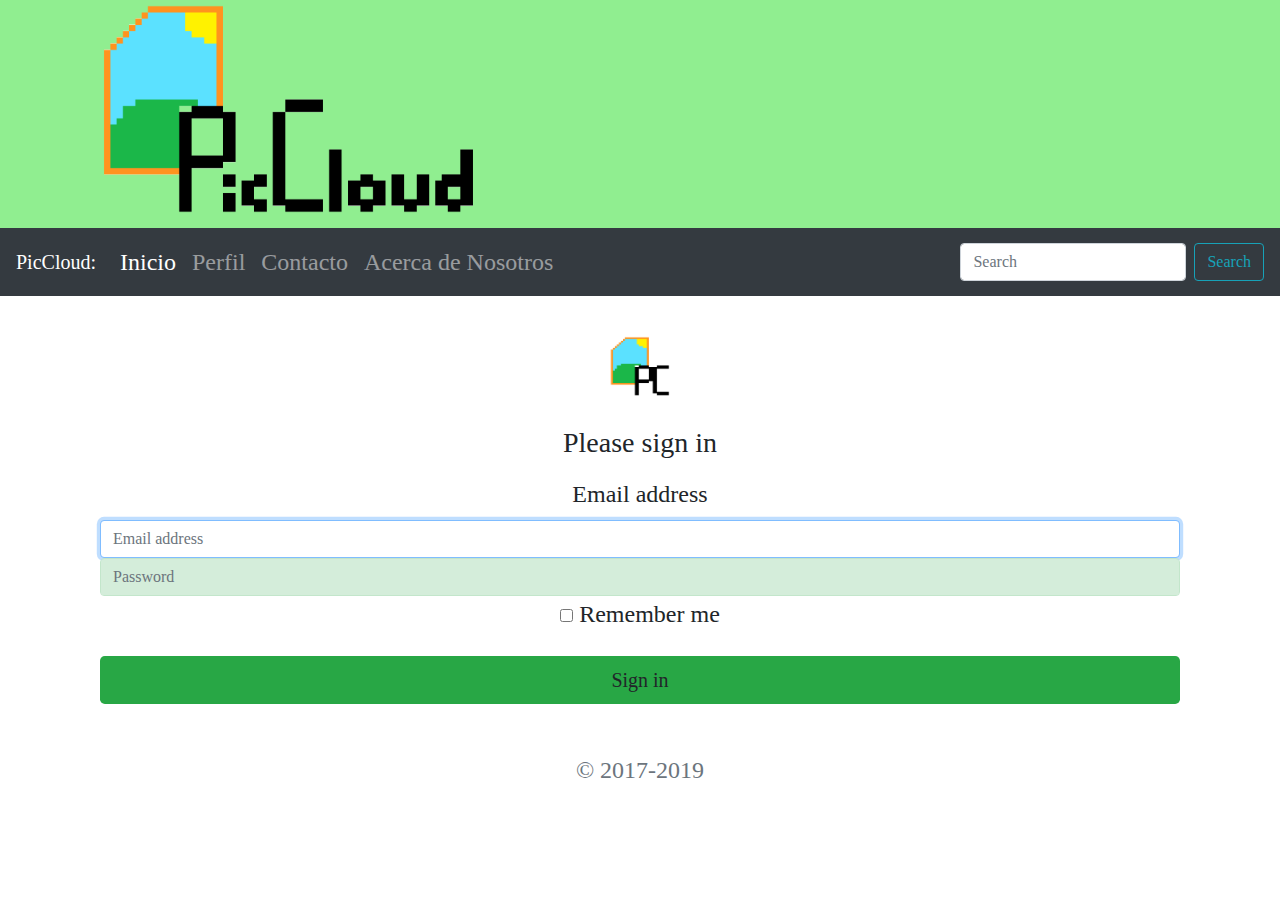
==== PaginaWeb/html/login.html @ 63ebfeb2 "agregar encabezado a pagina de inicio y pagina de login, mas el formulario de login" ====
<!DOCTYPE html>
<html>
    <head>
        <meta charset="UTF-8">
        <meta name="viewport" content="width=device-width, initial-scale=1.0">
        <meta http-equiv="X-UA-Compatible" content="ie=edge">
        <link rel="stylesheet" href="../css/bootstrap.min.css"
            integrity="sha384-ggOyR0iXCbMQv3Xipma34MD+dH/1fQ784/j6cY/iJTQUOhcWr7x9JvoRxT2MZw1T" crossorigin="anonymous">
        <link rel="stylesheet" href="../css/estilos.css">
    </head>

<body>
<header class="header"> 
        <div class="container">
            <h1>
                <img src="../img/logo.png" width="400px"> 
            </h1>
        </div>
        <nav class="navbar navbar-expand-md navbar-dark bg-dark">
            <a class="navbar-brand" href="#">PicCloud: </a>
            <button class="navbar-toggler" type="button" data-toggle="collapse" data-target="#navbarColor01" aria-controls="navbarColor01" aria-expanded="false" aria-label="Toggle navigation">
            <span class="navbar-toggler-icon"></span>
            </button>
        
            <div class="collapse navbar-collapse" id="navbarColor01">
            <ul class="navbar-nav mr-auto">
                <li class="nav-item active">
                <a class="nav-link" href="#">Inicio <span class="sr-only">(current)</span></a>
                </li>
                <li class="nav-item ">
                <a class="nav-link" href="#">Perfil</a>
                </li>
                <li class="nav-item">
                <a class="nav-link" href="#">Contacto</a>
                </li>
                <li class="nav-item">
                <a class="nav-link" href="#">Acerca de Nosotros</a>
                </li>
            </ul>
            <form class="form-inline">
                <input class="form-control mr-sm-2" type="search" placeholder="Search" aria-label="Search">
                <button class="btn btn-outline-info my-2 my-sm-0" type="submit">Search</button>
            </form>
            </div>
        </nav>
    </header>
    <br>
    <div class="container text-center">
        <form class="form-signin container">
            <img class="mb-4" src="../img/logo_simple.png" alt="" width="70" height="70">
            <h1 class="h3 mb-3 font-weight-normal">Please sign in</h1>
            <label class="" for="inputEmail" class="sr-only">Email address</label>
            <input type="email" id="inputEmail" class="form-control alert-success" placeholder="Email address" required="" autofocus="">
            <label for="inputPassword" class="sr-only">Password</label>
            <input type="password" id="inputPassword" class="form-control alert-success" placeholder="Password" required="">
            <div class="checkbox mb-3">
                <label>
                <input type="checkbox" value="remember-me"> Remember me
                </label>
            </div>
            <button class="btn btn-lg bg-success btn-block" type="submit">Sign in</button>
            <p class="mt-5 mb-3 text-muted">© 2017-2019</p>
        </form>
    </div>
    <footer>

    </footer>

    <script src="https://code.jquery.com/jquery-3.3.1.slim.min.js" integrity="sha384-q8i/X+965DzO0rT7abK41JStQIAqVgRVzpbzo5smXKp4YfRvH+8abtTE1Pi6jizo" crossorigin="anonymous"></script>
    <script src="https://cdnjs.cloudflare.com/ajax/libs/popper.js/1.14.7/umd/popper.min.js" integrity="sha384-UO2eT0CpHqdSJQ6hJty5KVphtPhzWj9WO1clHTMGa3JDZwrnQq4sF86dIHNDz0W1" crossorigin="anonymous"></script>
    <script src="https://stackpath.bootstrapcdn.com/bootstrap/4.3.1/js/bootstrap.min.js" integrity="sha384-JjSmVgyd0p3pXB1rRibZUAYoIIy6OrQ6VrjIEaFf/nJGzIxFDsf4x0xIM+B07jRM" crossorigin="anonymous"></script>
</body>
</html>
---- PaginaWeb/css/estilos.css ----
body{
    font-family: fantasy;
    font-size: 150%;
}
header{
    background: lightgreen;
}

.color1{
    background: #34495e;
    color:#fff;
}

.color2{
    background: black;
    color: white;
}
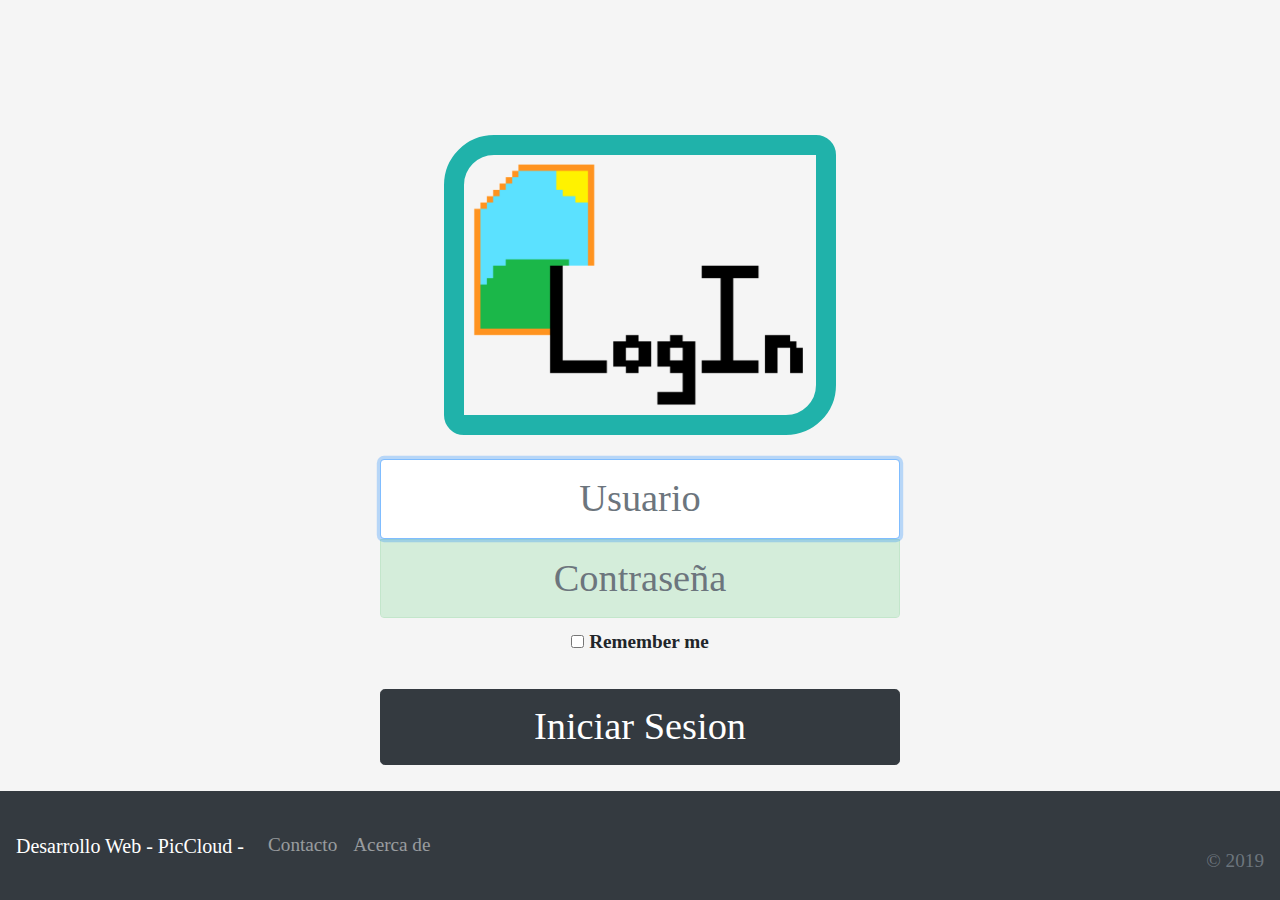
==== commit c345002e: "Agregar estilo a logIn" ====
--- a/PaginaWeb/html/login.html
+++ b/PaginaWeb/html/login.html
@@ -1,73 +1,63 @@
 <!DOCTYPE html>
 <html>
-    <head>
-        <meta charset="UTF-8">
-        <meta name="viewport" content="width=device-width, initial-scale=1.0">
-        <meta http-equiv="X-UA-Compatible" content="ie=edge">
-        <link rel="stylesheet" href="../css/bootstrap.min.css"
-            integrity="sha384-ggOyR0iXCbMQv3Xipma34MD+dH/1fQ784/j6cY/iJTQUOhcWr7x9JvoRxT2MZw1T" crossorigin="anonymous">
-        <link rel="stylesheet" href="../css/estilos.css">
-    </head>
+
+<head>
+    <meta charset="UTF-8">
+    <meta name="viewport" content="width=device-width, initial-scale=1.0">
+    <meta http-equiv="X-UA-Compatible" content="ie=edge">
+    <link rel="stylesheet" href="../css/bootstrap.min.css"
+        integrity="sha384-ggOyR0iXCbMQv3Xipma34MD+dH/1fQ784/j6cY/iJTQUOhcWr7x9JvoRxT2MZw1T" crossorigin="anonymous">
+    <link href="../css/signin.css" rel="stylesheet">
+    <link rel="stylesheet" href="../css/estilos.css">
+
+</head>
 
 <body>
-<header class="header"> 
-        <div class="container">
-            <h1>
-                <img src="../img/logo.png" width="400px"> 
-            </h1>
+
+    <form class="text-center form-signin container">
+        <img class="mb-4" src="../img/LogIn.png" alt="" height="300" onclick="location:'../index.html'">
+        <input type="user" id="usuario" class="texto text-center form-control alert-success" placeholder="Usuario"
+            required="true" autofocus="">
+        <input type="password" id="inputPassword" class="texto text-center form-control alert-success"
+            placeholder="Contraseña" required="true">
+        <div class=" checkbox mb-4">
+            <label>
+                <input type="checkbox" value="remember-me"> Remember me
+            </label>
         </div>
-        <nav class="navbar navbar-expand-md navbar-dark bg-dark">
-            <a class="navbar-brand" href="#">PicCloud: </a>
-            <button class="navbar-toggler" type="button" data-toggle="collapse" data-target="#navbarColor01" aria-controls="navbarColor01" aria-expanded="false" aria-label="Toggle navigation">
-            <span class="navbar-toggler-icon"></span>
+        <button class=" texto btn btn-lg btn-dark btn-block" type="submit">Iniciar Sesion</button>
+    </form>
+
+    <footer class="footer">
+        <nav class="navbar fixed-bottom navbar-expand-sm navbar-dark bg-dark">
+            <a class="navbar-brand" href="../index.html">Desarrollo Web - PicCloud -</a>
+            <button class="navbar-toggler collapsed" type="button" data-toggle="collapse" data-target="#navbarCollapse"
+                aria-controls="navbarCollapse" aria-expanded="false" aria-label="Toggle navigation">
+                <span class="navbar-toggler-icon"></span>
             </button>
-        
-            <div class="collapse navbar-collapse" id="navbarColor01">
-            <ul class="navbar-nav mr-auto">
-                <li class="nav-item active">
-                <a class="nav-link" href="#">Inicio <span class="sr-only">(current)</span></a>
-                </li>
-                <li class="nav-item ">
-                <a class="nav-link" href="#">Perfil</a>
-                </li>
-                <li class="nav-item">
-                <a class="nav-link" href="#">Contacto</a>
-                </li>
-                <li class="nav-item">
-                <a class="nav-link" href="#">Acerca de Nosotros</a>
-                </li>
-            </ul>
-            <form class="form-inline">
-                <input class="form-control mr-sm-2" type="search" placeholder="Search" aria-label="Search">
-                <button class="btn btn-outline-info my-2 my-sm-0" type="submit">Search</button>
-            </form>
+            <div class="navbar-collapse collapse" id="navbarCollapse">
+                <ul class="navbar-nav mr-auto">
+                    <li class="nav-item ">
+                        <a class="nav-link" href="#">Contacto </a>
+                    </li>
+                    <li class="nav-item">
+                        <a class="nav-link" href="#">Acerca de</a>
+                    </li>
+                </ul>
+                <p class=" mt-5 mb-3 text-muted">© 2019</p>
             </div>
         </nav>
-    </header>
-    <br>
-    <div class="container text-center">
-        <form class="form-signin container">
-            <img class="mb-4" src="../img/logo_simple.png" alt="" width="70" height="70">
-            <h1 class="h3 mb-3 font-weight-normal">Please sign in</h1>
-            <label class="" for="inputEmail" class="sr-only">Email address</label>
-            <input type="email" id="inputEmail" class="form-control alert-success" placeholder="Email address" required="" autofocus="">
-            <label for="inputPassword" class="sr-only">Password</label>
-            <input type="password" id="inputPassword" class="form-control alert-success" placeholder="Password" required="">
-            <div class="checkbox mb-3">
-                <label>
-                <input type="checkbox" value="remember-me"> Remember me
-                </label>
-            </div>
-            <button class="btn btn-lg bg-success btn-block" type="submit">Sign in</button>
-            <p class="mt-5 mb-3 text-muted">© 2017-2019</p>
-        </form>
-    </div>
-    <footer>
-
     </footer>
 
-    <script src="https://code.jquery.com/jquery-3.3.1.slim.min.js" integrity="sha384-q8i/X+965DzO0rT7abK41JStQIAqVgRVzpbzo5smXKp4YfRvH+8abtTE1Pi6jizo" crossorigin="anonymous"></script>
-    <script src="https://cdnjs.cloudflare.com/ajax/libs/popper.js/1.14.7/umd/popper.min.js" integrity="sha384-UO2eT0CpHqdSJQ6hJty5KVphtPhzWj9WO1clHTMGa3JDZwrnQq4sF86dIHNDz0W1" crossorigin="anonymous"></script>
-    <script src="https://stackpath.bootstrapcdn.com/bootstrap/4.3.1/js/bootstrap.min.js" integrity="sha384-JjSmVgyd0p3pXB1rRibZUAYoIIy6OrQ6VrjIEaFf/nJGzIxFDsf4x0xIM+B07jRM" crossorigin="anonymous"></script>
+    <script src="https://code.jquery.com/jquery-3.3.1.slim.min.js"
+        integrity="sha384-q8i/X+965DzO0rT7abK41JStQIAqVgRVzpbzo5smXKp4YfRvH+8abtTE1Pi6jizo"
+        crossorigin="anonymous"></script>
+    <script src="https://cdnjs.cloudflare.com/ajax/libs/popper.js/1.14.7/umd/popper.min.js"
+        integrity="sha384-UO2eT0CpHqdSJQ6hJty5KVphtPhzWj9WO1clHTMGa3JDZwrnQq4sF86dIHNDz0W1"
+        crossorigin="anonymous"></script>
+    <script src="https://stackpath.bootstrapcdn.com/bootstrap/4.3.1/js/bootstrap.min.js"
+        integrity="sha384-JjSmVgyd0p3pXB1rRibZUAYoIIy6OrQ6VrjIEaFf/nJGzIxFDsf4x0xIM+B07jRM"
+        crossorigin="anonymous"></script>
 </body>
+
 </html>--- a/PaginaWeb/css/signin.css
+++ b/PaginaWeb/css/signin.css
@@ -0,0 +1,54 @@
+html,
+body {
+  height: 100%;
+}
+
+body {
+  display: -ms-flexbox;
+  display: flex;
+  -ms-flex-align: center;
+  align-items: center;
+  padding-top: 40px;
+  padding-bottom: 40px;
+  background-color: #f5f5f5;
+}
+
+.form-signin {
+  width: 100%;
+  max-width: 530px;
+  padding: 5px;
+  margin: auto;
+}
+.form-signin .checkbox  {
+  font-weight: bold;
+}
+.form-signin .form-control {
+  position: relative;
+  box-sizing: border-box;
+  height: auto;
+  padding: 10px;
+  font-size: 200%;
+}
+.form-signin .form-control:focus {
+  z-index: 2;
+}
+.form-signin input[type="email"] {
+  margin-bottom: -1px;
+  border-bottom-right-radius: 0;
+  border-bottom-left-radius: 0;
+}
+.form-signin input[type="password"] {
+  margin-bottom: 10px;
+  border-top-left-radius: 0;
+  border-top-right-radius: 0;
+}
+
+.texto{
+  font-size: 200%;
+}
+
+img{
+  border: 20px solid lightseagreen;
+  padding: 5px;
+  border-radius: 50px 20px;
+}
--- a/PaginaWeb/css/estilos.css
+++ b/PaginaWeb/css/estilos.css
@@ -1,6 +1,6 @@
 body{
     font-family: fantasy;
-    font-size: 150%;
+    font-size: 120%;
 }
 header{
     background: lightgreen;
@@ -14,4 +14,4 @@
 .color2{
     background: black;
     color: white;
-}+}
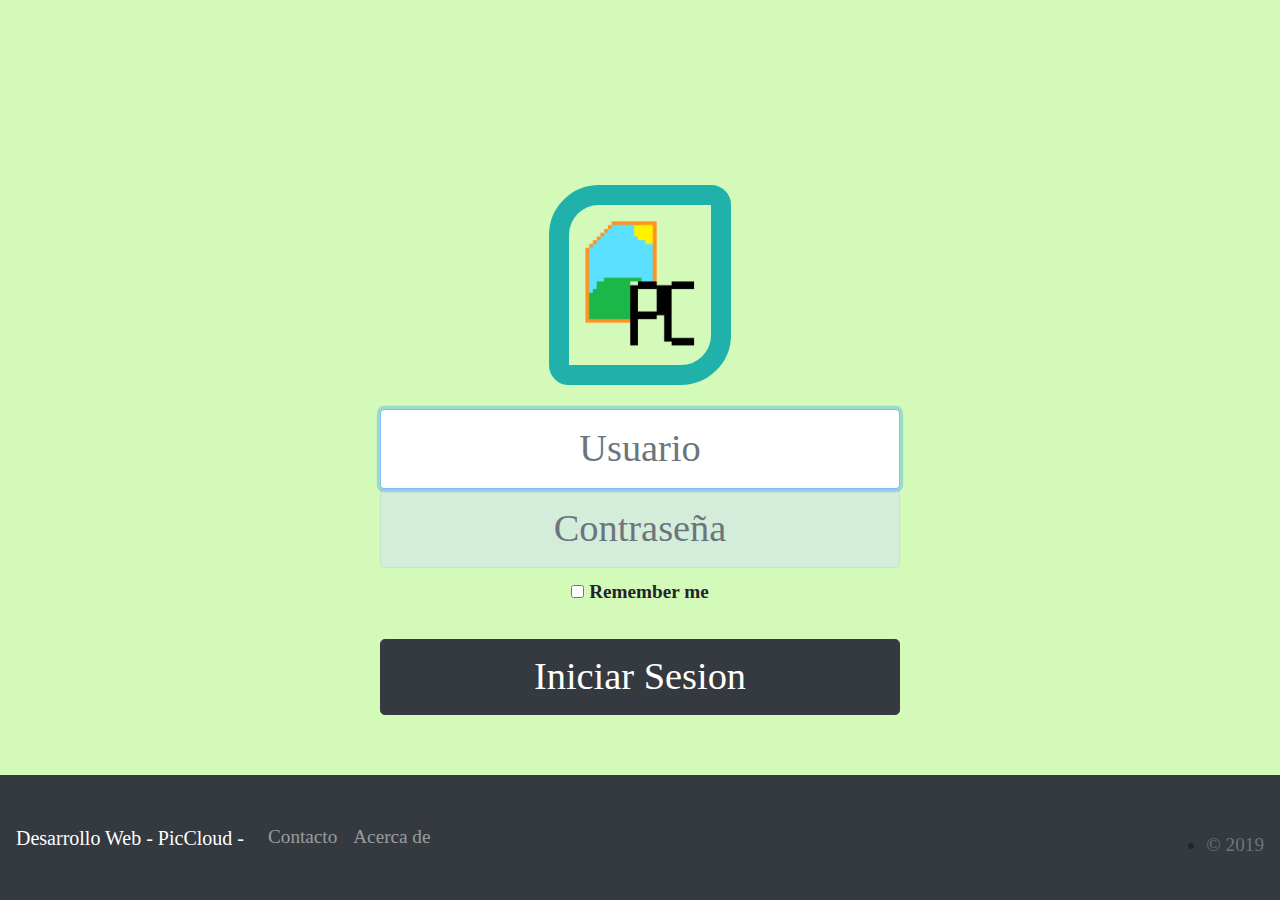
==== commit 65e6bd05: "AGREGAR PHP" ====
--- a/PaginaWeb/html/login.html
+++ b/PaginaWeb/html/login.html
@@ -9,13 +9,13 @@
         integrity="sha384-ggOyR0iXCbMQv3Xipma34MD+dH/1fQ784/j6cY/iJTQUOhcWr7x9JvoRxT2MZw1T" crossorigin="anonymous">
     <link href="../css/signin.css" rel="stylesheet">
     <link rel="stylesheet" href="../css/estilos.css">
-
+    <link rel="stylesheet" href="../css/estiloLogIn.css">
 </head>
 
-<body>
+<body class="login">
 
     <form class="text-center form-signin container">
-        <img class="mb-4" src="../img/LogIn.png" alt="" height="300" onclick="location:'../index.html'">
+        <img class="mb-4" src="../img/logo_simple.png" alt="" height="200" onclick="location:'../index.html'">
         <input type="user" id="usuario" class="texto text-center form-control alert-success" placeholder="Usuario"
             required="true" autofocus="">
         <input type="password" id="inputPassword" class="texto text-center form-control alert-success"
@@ -44,7 +44,11 @@
                         <a class="nav-link" href="#">Acerca de</a>
                     </li>
                 </ul>
-                <p class=" mt-5 mb-3 text-muted">© 2019</p>
+                <ul lass="navbar-nav mr-auto form-control mr-sm-2">
+                    <li class="nav-item">
+                        <p class=" mt-5 mb-3 text-muted">© 2019</p>
+                    </li>
+                </ul>
             </div>
         </nav>
     </footer>
--- a/PaginaWeb/css/estiloLogIn.css
+++ b/PaginaWeb/css/estiloLogIn.css
@@ -0,0 +1,3 @@
+.login{
+    background-color: rgb(211, 250, 185);
+}